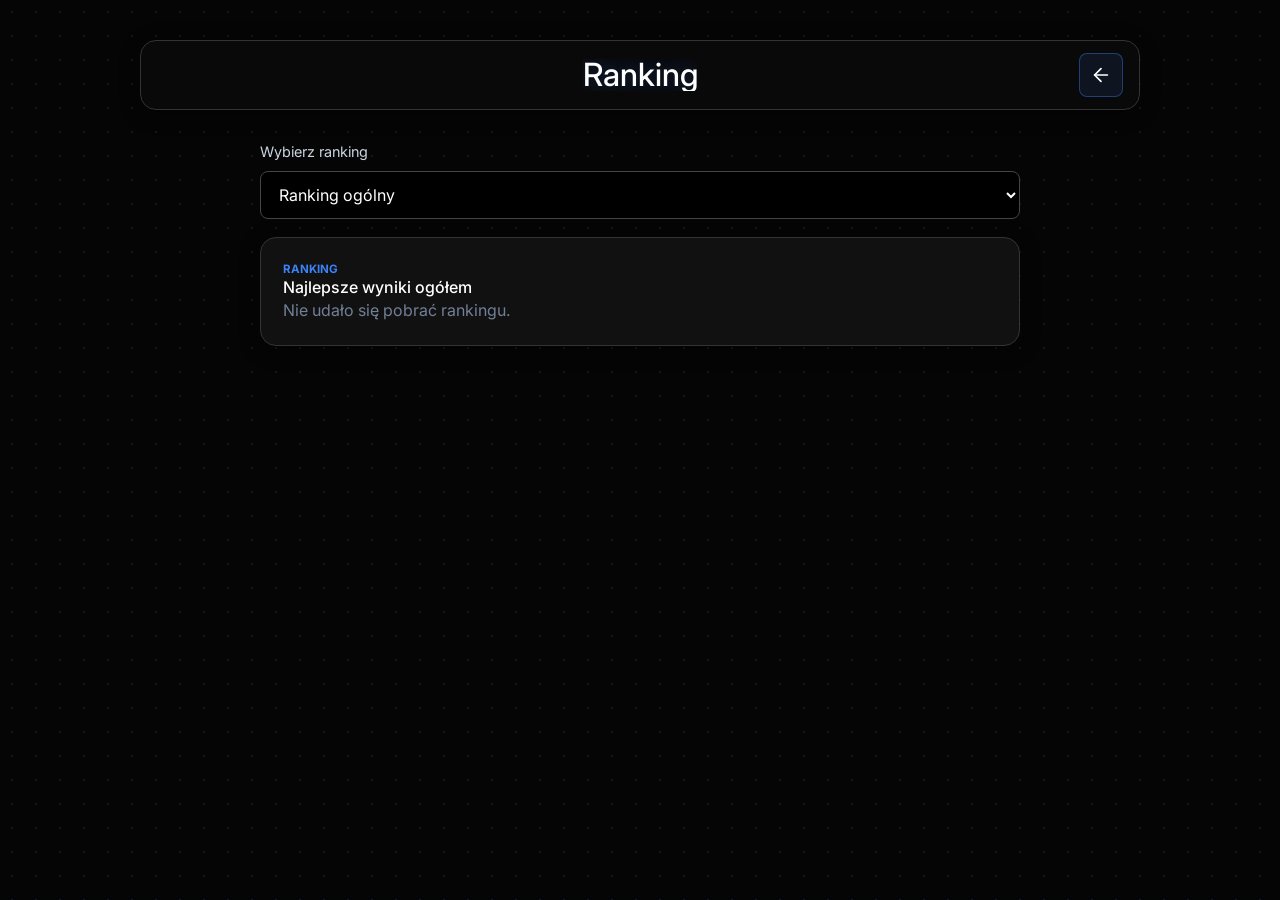
==== ranking.html @ 5c060204 "feature: yolo" ====
<!DOCTYPE html>
<html lang="pl">
<head>
    <meta charset="UTF-8">
    <meta name="viewport" content="width=device-width, initial-scale=1.0">
    <title>Ranking - BAZA SIADA</title>
    <link rel="icon" type="image/png" href="favicon.png">
    <link rel="preconnect" href="https://fonts.googleapis.com">
    <link rel="preconnect" href="https://fonts.gstatic.com" crossorigin>
    <link href="https://fonts.googleapis.com/css2?family=Inter:wght@400;500;600;700&display=swap" rel="stylesheet">
    <link rel="stylesheet" href="style.css">
</head>
<body>
    <div class="quiz-container">
        <header class="app-bar">
            <div id="presence-counter" class="presence-counter hidden" aria-live="polite">
                <span id="presence-label">Aktywni teraz</span>
                <strong id="presence-count">--</strong>
            </div>
            <h1>Ranking</h1>
            <div class="app-bar-actions">
                <a href="index.html" class="app-bar-icon" aria-label="Wróć do quizów" title="Wróć do quizów">
                    <svg viewBox="0 0 24 24" aria-hidden="true">
                        <path d="M19 12H5"></path>
                        <path d="M12 19l-7-7 7-7"></path>
                    </svg>
                </a>
            </div>
        </header>

        <main class="ranking-page">
            <section class="ranking-controls">
                <label for="rankingSelector">Wybierz ranking</label>
                <select id="rankingSelector">
                    <option value="overall">Ranking ogólny</option>
                </select>
            </section>

            <section id="ranking-panel" class="leaderboard-box">
                <div class="global-leaderboard-header">
                    <span id="ranking-kicker">Ranking</span>
                    <h2 id="ranking-title">Najlepsze wyniki ogółem</h2>
                </div>
                <div id="ranking-leaderboard">
                    <p class="leaderboard-empty">Ładowanie rankingu...</p>
                </div>
            </section>
        </main>
    </div>

    <script type="module" src="js/ranking.js"></script>
</body>
</html>
---- style.css ----
:root {
  --font-main: "Inter", "Segoe UI", Roboto, system-ui, sans-serif;
  --color-bg-base: #050505;
  --color-card-bg: #111111;
  --color-element-bg: #1a1a1a;
  --color-text-primary: #ffffff;
  --color-text-secondary: #cbd5e0;
  --color-text-tertiary: #718096;
  --color-primary: #3b82f6;
  --color-correct-text: #4ade80;
  --color-correct-bg: rgba(74, 222, 128, 0.15);
  --color-correct-border: #4ade80;
  --color-incorrect-text: #fc8181;
  --color-incorrect-bg: rgba(252, 129, 129, 0.15);
  --color-incorrect-border: #fc8181;
  --color-missed-text: #f6ad55;
  --color-missed-bg: rgba(246, 173, 85, 0.15);
  --color-missed-border: #f6ad55;
  --border-radius-main: 16px;
  --border-radius-small: 8px;
  --border-radius-pill: 999px;
  --transition-speed: 0.25s;
  --shadow-panel: 0 4px 20px rgba(0, 0, 0, 0.4);
  --glow-primary: 0 0 15px rgba(59, 130, 246, 0.3);
}

*, *::before, *::after {
  box-sizing: border-box;
  margin: 0;
  padding: 0;
}

body {
  font-family: var(--font-main);
  background-color: var(--color-bg-base);
  background-image: radial-gradient(rgba(59, 130, 246, 0.15) 1px, transparent 1px);
  background-size: 24px 24px;
  color: var(--color-text-primary);
  line-height: 1.6;
  padding: 40px 20px;
  min-height: 100vh;
}

.presence-counter {
  display: inline-flex;
  align-items: center;
  gap: 10px;
  padding: 10px 14px;
  border: 1px solid rgba(74, 222, 128, 0.35);
  border-radius: var(--border-radius-pill);
  background: rgba(17, 17, 17, 0.92);
  box-shadow: var(--shadow-panel);
  color: var(--color-text-secondary);
  font-size: 0.85rem;
  backdrop-filter: blur(12px);
  min-width: 0;
  justify-self: start;
}

.presence-counter::before {
  content: "";
  width: 8px;
  height: 8px;
  border-radius: 50%;
  background: var(--color-correct-text);
  box-shadow: 0 0 12px rgba(74, 222, 128, 0.8);
}

.presence-counter strong {
  color: var(--color-text-primary);
  font-size: 0.95rem;
}

@media (max-width: 600px) {
  .presence-counter {
    position: fixed;
    right: 10px;
    bottom: 10px;
    z-index: 120;
    padding: 8px 10px;
    font-size: 0.75rem;
    gap: 8px;
  }

  .presence-counter span {
    display: none;
  }
}

h1, h2, h3, h4 {
  font-weight: 500;
  color: var(--color-text-primary);
  letter-spacing: 0;
}

h1 {
  font-size: 2.2rem;
  margin-bottom: 2.5rem;
  text-align: center;
  text-shadow: 0 0 25px rgba(59, 130, 246, 0.4);
}

h2 { font-size: 1.6rem; margin-bottom: 0.75rem; }
h3 { font-size: 1.25rem; margin-bottom: 1rem; }
p, small { color: var(--color-text-secondary); }

.quiz-container {
  max-width: 1000px;
  margin: 0 auto;
  animation: fadeInUp 0.6s ease-out;
}

.app-bar {
  position: sticky;
  top: 12px;
  z-index: 100;
  display: flex;
  flex-wrap: wrap;
  align-items: center;
  justify-content: space-between;
  gap: 12px;
  min-height: 70px;
  margin-bottom: 30px;
  padding: 12px 16px;
  border: 1px solid #333;
  border-radius: var(--border-radius-main);
  background: rgba(10, 10, 10, 0.94);
  box-shadow: var(--shadow-panel);
  backdrop-filter: blur(16px);
}

.app-bar-left,
.app-bar-actions {
  display: inline-flex;
  align-items: center;
  gap: 8px;
  position: relative;
  z-index: 1;
}

.app-bar-left {
  justify-self: start;
}

.app-bar-actions {
  margin-left: auto;
}

.app-bar h1 {
  position: absolute;
  left: 50%;
  transform: translateX(-50%);
  margin: 0;
  text-align: center;
  font-size: 2rem;
  line-height: 1;
  max-width: calc(100% - 300px);
  overflow: hidden;
  text-overflow: ellipsis;
  white-space: nowrap;
  pointer-events: none;
}

.app-bar-icon {
  width: 44px;
  height: 44px;
  min-width: 44px;
  display: grid;
  place-items: center;
  border: 1px solid rgba(59, 130, 246, 0.4);
  border-radius: var(--border-radius-small);
  background: rgba(59, 130, 246, 0.1);
  color: var(--color-text-primary);
  cursor: pointer;
  text-decoration: none;
  padding: 0;
  transition: border-color var(--transition-speed), box-shadow var(--transition-speed), background var(--transition-speed);
}

.app-bar-icon:hover,
.app-bar-icon:focus-visible {
  border-color: var(--color-primary);
  background: rgba(59, 130, 246, 0.18);
  box-shadow: var(--glow-primary);
  outline: none;
}

.app-bar-icon svg {
  width: 22px;
  height: 22px;
  fill: none;
  stroke: currentColor;
  stroke-width: 1.8;
  stroke-linecap: round;
  stroke-linejoin: round;
}

.global-leaderboard-header span {
  display: block;
  color: var(--color-primary);
  font-size: 0.72rem;
  font-weight: 700;
  text-transform: uppercase;
}

.global-leaderboard-header h2,
.global-leaderboard-header h3 {
  margin: 0;
  font-size: 1rem;
  line-height: 1.2;
}

@media (max-width: 760px) {
  body {
    padding: 16px 12px 32px;
  }

  .app-bar {
    top: 8px;
    gap: 8px;
    min-height: 44px;
    margin-bottom: 8px;
    padding: 6px 8px;
    border: 1px solid #252525;
    border-radius: var(--border-radius-small);
    background: rgba(10, 10, 10, 0.96);
    box-shadow: 0 3px 14px rgba(0, 0, 0, 0.35);
    backdrop-filter: blur(12px);
  }

  .app-bar-icon {
    width: 32px;
    height: 32px;
    min-width: 32px;
    border-color: #333;
    background: rgba(17, 17, 17, 0.92);
  }

  .app-bar-icon svg {
    width: 18px;
    height: 18px;
  }

  .app-bar h1 {
    position: static;
    transform: none;
    flex: 1;
    min-width: 0;
    max-width: none;
    font-size: 1rem;
    font-weight: 500;
    line-height: 1;
    text-align: left;
    text-shadow: none;
    pointer-events: auto;
  }

}

.profile-modal {
  position: fixed;
  inset: 0;
  z-index: 300;
  display: grid;
  place-items: center;
  padding: 20px;
  overflow-y: auto;
  background: rgba(0, 0, 0, 0.72);
  backdrop-filter: blur(8px);
}

.profile-modal-panel {
  position: relative;
  width: min(100%, 420px);
  max-height: calc(100dvh - 40px);
  overflow-y: auto;
  overscroll-behavior: contain;
  padding: 28px;
  border: 1px solid #333;
  border-radius: var(--border-radius-main);
  background: var(--color-card-bg);
  box-shadow: var(--shadow-panel);
}

.profile-modal-panel h2 {
  margin-bottom: 6px;
  padding-right: 34px;
}

.profile-modal-panel p {
  margin-bottom: 20px;
}

.profile-modal-panel label {
  display: block;
  margin-bottom: 8px;
  color: var(--color-text-secondary);
  font-size: 0.9rem;
}

.profile-modal-panel input[type="text"] {
  width: 100%;
  padding: 12px 14px;
  border: 1px solid #444;
  border-radius: var(--border-radius-small);
  background: #000;
  color: var(--color-text-primary);
  font: inherit;
}

.profile-modal-panel input[type="text"]:focus {
  outline: none;
  border-color: var(--color-primary);
  box-shadow: var(--glow-primary);
}

.profile-modal-close {
  position: absolute;
  top: 12px;
  right: 12px;
  width: 36px;
  height: 36px;
  min-width: 36px;
  padding: 0;
  border-radius: var(--border-radius-small);
}

.profile-modal-actions {
  display: grid;
  gap: 10px;
  margin-top: 18px;
}

.profile-modal-actions .primary-action {
  background: var(--color-primary);
  border-color: var(--color-primary);
  color: #fff;
  box-shadow: var(--glow-primary);
}

.profile-modal-actions .secondary-action {
  background: transparent;
  border-color: transparent;
  color: var(--color-text-tertiary);
  box-shadow: none;
}

.profile-modal-actions .secondary-action:hover:not(:disabled) {
  background: rgba(255, 255, 255, 0.04);
  color: var(--color-text-secondary);
  transform: none;
  box-shadow: none;
}

@media (max-width: 480px) {
  .profile-modal {
    padding: 10px;
  }

  .profile-modal-panel {
    width: min(100%, 420px);
    max-height: calc(100dvh - 20px);
    padding: 18px;
    border-radius: var(--border-radius-small);
  }

  .profile-modal-panel h2 {
    font-size: 1.25rem;
  }

  .profile-modal-panel p {
    margin-bottom: 14px;
    font-size: 0.9rem;
  }

  .profile-modal-panel input[type="text"] {
    padding: 10px 12px;
  }

  .turnstile-container {
    margin-top: 12px;
    min-height: 60px;
  }

  .profile-modal-actions {
    gap: 8px;
    margin-top: 12px;
  }

  .profile-modal-actions button {
    min-height: 42px;
    padding: 9px 12px;
    white-space: normal;
  }
}



.file-card, .mode-btn, .quiz-info, .question, .score, .controls {
  background: var(--color-card-bg);
  border: 1px solid #333;
  border-radius: var(--border-radius-main);
  padding: 30px;
  box-shadow: var(--shadow-panel);
  margin-bottom: 24px;
  position: relative;
  overflow: hidden;
}

.file-card::before, .mode-btn::before {
  content: "";
  position: absolute;
  top: 0; left: 0; width: 4px; height: 100%;
  background: transparent;
  transition: background var(--transition-speed);
}

.file-card:hover::before, .mode-btn:hover::before {
  background: var(--color-primary);
}

.file-card, .mode-btn {
  cursor: pointer;
  transition: transform var(--transition-speed), box-shadow var(--transition-speed);
  animation: fadeInUp 0.6s ease-out backwards;
}

.file-card:hover, .mode-btn:hover {
  transform: translateY(-4px);
  box-shadow: 0 8px 30px rgba(0,0,0,0.5);
  border-color: #555;
}

.file-grid {
  display: grid;
  grid-template-columns: repeat(auto-fit, minmax(300px, 1fr));
  gap: 20px;
  margin-top: 20px;
}

.semester-header {
  grid-column: 1 / -1;
  border-bottom: 1px solid #333;
  padding-bottom: 10px;
  margin-top: 30px;
  margin-bottom: 20px;
  color: var(--color-primary);
  text-transform: uppercase;
  font-size: 0.8rem;
  letter-spacing: 0.15em;
  font-weight: 600;
}

.mode-buttons {
  display: flex;
  flex-direction: column;
  gap: 16px;
}

@media (min-width: 600px) {
  .mode-buttons { flex-direction: row; flex-wrap: wrap; }
  .mode-btn { flex: 1; min-width: 250px; }
}

.input-group {
  margin-top: 20px;
  display: flex;
  align-items: center;
  gap: 12px;
  padding-top: 20px;
  border-top: 1px solid #222;
}

.checkbox-group {
  margin-top: 5px;
  flex-direction: row;
  align-items: center;
  justify-content: flex-start;
}

.input-group input[type="number"] {
  width: 70px;
  padding: 8px;
  border-radius: var(--border-radius-small);
  border: 1px solid #444;
  background: #000;
  color: var(--color-text-primary);
  text-align: center;
  font-family: monospace;
  font-size: 1rem;
}

.input-group input:focus {
  outline: none;
  border-color: var(--color-primary);
  box-shadow: var(--glow-primary);
}

.checkbox-group input[type="checkbox"] {
  width: auto;
  margin-right: 5px;
}

.checkbox-group label {
  margin-bottom: 0;
  cursor: pointer;
}

.turnstile-container {
  display: flex;
  justify-content: center;
  margin-top: 16px;
  min-height: 65px;
}

.progress-section {
  margin-bottom: 20px;
  padding: 0 10px;
}

.progress-container {
  background: #222;
  border-radius: var(--border-radius-pill);
}

#global-progress-bar {
  background: var(--color-primary);
  box-shadow: var(--glow-primary);
}

#global-progress-text {
  text-align: center;
  margin-top: 5px;
  font-size: 0.9rem;
  color: var(--color-text-secondary);
}

.question-number {
  display: inline-block;
  color: var(--color-primary);
  border: 1px solid var(--color-primary);
  padding: 4px 12px;
  border-radius: var(--border-radius-pill);
  font-size: 0.75rem;
  font-weight: 700;
  margin-bottom: 16px;
  letter-spacing: 0.05em;
  background: rgba(59, 130, 246, 0.1);
}

.question h3, .study-question h4 {
  font-size: 1.35rem;
  line-height: 1.5;
  margin-bottom: 30px;
  font-weight: 400;
}

.option, .study-answer {
  display: flex;
  align-items: flex-start;
  gap: 16px;
  margin-bottom: 10px;
  padding: 16px 20px;
  background: rgba(255, 255, 255, 0.03);
  border: 1px solid transparent;
  border-radius: var(--border-radius-small);
  transition: all var(--transition-speed);
  font-size: 1rem;
}

.option {
  cursor: pointer;
}

.option:hover {
  background: rgba(255, 255, 255, 0.06);
  border-color: var(--color-primary);
}

.option label {
  cursor: pointer;
  flex-grow: 1;
}

.correct {
  background: var(--color-correct-bg);
  border-color: var(--color-correct-border);
  box-shadow: 0 0 15px rgba(74, 222, 128, 0.1);
}

.study-answer.correct {
  color: #ffffff;
  font-weight: 600;
}

.incorrect {
  background: var(--color-incorrect-bg);
  border-color: var(--color-incorrect-border);
}

.study-answer.incorrect2 {
  color: var(--color-text-secondary);
  background: transparent;
  border: 1px solid rgba(255,255,255,0.05);
}

.missed {
  border: 1px dashed var(--color-missed-border);
  background: var(--color-missed-bg);
}

.study-marker {
  margin-right: 12px;
  font-weight: bold;
}

.study-marker.correct, .correct-color {
  color: var(--color-correct-text);
}

.study-marker.neutral {
  color: var(--color-text-tertiary);
}

.missed-color {
  color: var(--color-missed-text);
}

.incorrect-color {
  color: var(--color-incorrect-text);
}

.progress-bar-container {
  display: inline-block;
  margin-right: 10px;
}

.progress-dot {
  font-size: 1.2em;
  line-height: 1;
}

.progress-dot.filled {
  color: var(--color-correct-text);
}

.progress-dot.empty {
  color: var(--color-element-bg);
}

.progress-badge {
  font-size: 0.8em;
  color: var(--color-primary);
  font-weight: bold;
  text-transform: uppercase;
  letter-spacing: 1px;
}

.controls {
  position: sticky;
  top: 96px;
  z-index: 80;
  background: var(--color-card-bg);
  border: 1px solid #333;
  border-radius: 99px;
  display: flex;
  justify-content: center;
  align-items: center;
  gap: 12px;
  flex-wrap: wrap;
  width: fit-content;
  max-width: 90%;
  margin: 0 auto 30px auto;
  padding: 10px 20px;
  box-shadow: var(--shadow-panel);
}

.app-bar .controls {
  position: static;
  top: auto;
  z-index: 1;
  order: 10;
  flex: 0 0 auto;
  margin: 6px auto 0;
}

@media (max-width: 600px) {
  .controls {
    width: fit-content;
    max-width: 100%;
    border-radius: var(--border-radius-small);
    padding: 3px;
    gap: 4px;
    margin: 0 0 12px auto;
    flex-direction: row;
    flex-wrap: nowrap;
    justify-content: flex-end;
    background: rgba(17, 17, 17, 0.94);
    border-color: #2a2a2a;
    box-shadow: var(--shadow-panel);
  }

  .app-bar .controls {
    flex-basis: 100%;
    justify-content: center;
    margin: 4px auto 0;
  }
  
  .controls button {
    flex: 0 0 auto;
    min-width: 0;
    height: auto;
    min-height: 32px;
    padding: 6px 10px;
    display: flex;
    align-items: center;
    justify-content: center;
    border-radius: 7px;
    font-size: 0.72rem;
    font-weight: 600;
    line-height: 1.2;
    white-space: nowrap;
    word-break: normal;
    text-align: center;
  }
  
  .controls button:only-child {
    min-width: 0;
    max-width: none;
  }
  
  #drawNextBtn {
    font-size: 0.75rem;
  }
}

button {
  background: #252525;
  color: var(--color-text-primary);
  border: 1px solid rgba(255,255,255,0.05);
  padding: 10px 20px;
  border-radius: 99px;
  cursor: pointer;
  font-weight: 600;
  font-size: 0.9rem;
  transition: all var(--transition-speed);
  min-width: 100px;
  text-align: center;
  white-space: nowrap;
}

button:hover:not(:disabled) {
  background: #353535;
  transform: translateY(-2px);
  box-shadow: 0 4px 12px rgba(0,0,0,0.3);
}

button:disabled {
  opacity: 0.4;
  cursor: not-allowed;
}

#checkBtn, #drawNextBtn {
  background: var(--color-primary);
  color: #fff;
  border-color: var(--color-primary);
  box-shadow: 0 4px 15px rgba(59, 130, 246, 0.3);
}

#checkBtn:hover:not(:disabled), #drawNextBtn:hover {
  background: #2563eb;
  box-shadow: 0 6px 20px rgba(59, 130, 246, 0.5);
}

.score {
  text-align: center;
  border-color: var(--color-primary);
}

.score h2 {
  color: var(--color-primary);
  font-size: 2rem;
}

.score-percentage {
  font-size: 2.5rem;
  margin: 10px 0;
}

.mastery-message {
  margin-top: 15px;
  color: var(--color-primary);
}

.score-submit-status {
  margin: 0 0 24px;
  padding: 12px 16px;
  border-radius: var(--border-radius-small);
  border: 1px solid #333;
  background: var(--color-card-bg);
  color: var(--color-text-secondary);
  text-align: center;
}

.score-submit-status.success {
  color: var(--color-correct-text);
  border-color: var(--color-correct-border);
  background: var(--color-correct-bg);
}

.score-submit-status.warning {
  color: var(--color-missed-text);
  border-color: var(--color-missed-border);
  background: var(--color-missed-bg);
}

.score-submit-status.error {
  color: var(--color-incorrect-text);
  border-color: var(--color-incorrect-border);
  background: var(--color-incorrect-bg);
}

.ranking-page {
  max-width: 760px;
  margin: 0 auto;
}

.ranking-controls {
  margin-bottom: 18px;
}

.ranking-controls label {
  display: block;
  margin-bottom: 8px;
  color: var(--color-text-secondary);
  font-size: 0.9rem;
}

.ranking-controls select {
  width: 100%;
  padding: 12px 14px;
  border: 1px solid #444;
  border-radius: var(--border-radius-small);
  background: #000;
  color: var(--color-text-primary);
  font: inherit;
}

.ranking-controls select:focus {
  outline: none;
  border-color: var(--color-primary);
  box-shadow: var(--glow-primary);
}

.leaderboard-box {
  padding: 22px;
  border: 1px solid #333;
  border-radius: var(--border-radius-main);
  background: var(--color-card-bg);
  box-shadow: var(--shadow-panel);
}

.global-leaderboard {
  margin-top: 28px;
}

.leaderboard-list {
  list-style-position: inside;
}

.leaderboard-list li {
  display: grid;
  grid-template-columns: minmax(0, 1fr) auto;
  gap: 4px 12px;
  padding: 10px 0;
  border-bottom: 1px solid rgba(255, 255, 255, 0.08);
}

.leaderboard-list li:last-child {
  border-bottom: none;
}

.leaderboard-name {
  color: var(--color-text-primary);
  font-weight: 600;
  overflow-wrap: anywhere;
}

.leaderboard-meta {
  grid-column: 1;
  color: var(--color-text-tertiary);
  font-size: 0.85rem;
}

.leaderboard-list strong {
  grid-column: 2;
  grid-row: 1 / span 2;
  align-self: center;
  color: var(--color-primary);
}

.leaderboard-list-large li {
  padding: 14px 0;
}

.leaderboard-list-large .leaderboard-name {
  font-size: 1.05rem;
}

.leaderboard-empty {
  color: var(--color-text-tertiary);
}

.confetti-layer {
  position: fixed;
  inset: 0;
  z-index: 9999;
  pointer-events: none;
  overflow: hidden;
}

.confetti-piece {
  position: absolute;
  top: -20px;
  display: block;
  border-radius: 2px;
  opacity: 0;
  animation: confettiFall var(--confetti-duration) cubic-bezier(0.16, 1, 0.3, 1) forwards;
}

.legend {
  display: flex;
  justify-content: center;
  align-items: center;
  gap: 20px;
  flex-wrap: wrap;
  margin: 30px auto;
  padding: 12px 24px;
  background: var(--color-card-bg);
  border: 1px solid #333;
  border-radius: var(--border-radius-main);
  width: 100%;
  box-shadow: var(--shadow-panel);
}

.legend span {
  display: inline-flex;
  align-items: center;
  gap: 6px;
  font-size: 0.9rem;
  font-weight: 500;
}

.legend-label {
  color: var(--color-text-secondary);
  margin-right: 10px;
}

.legend-item {
  display: inline-flex;
  align-items: center;
  gap: 4px;
}

.legend-dot {
  font-size: 1.2em;
}

.study-question {
  margin-bottom: 30px;
  padding: 25px;
  border-radius: var(--border-radius-main);
  background-color: var(--color-card-bg);
  border: 1px solid #333;
  box-shadow: var(--shadow-panel);
}

.study-answers {
  margin-top: 20px;
}

.katex {
  color: var(--color-text-primary);
  font-size: 1.1em !important;
}

@keyframes fadeInUp {
  from {
    opacity: 0;
    transform: translateY(20px);
  }
  to {
    opacity: 1;
    transform: translateY(0);
  }
}

@keyframes confettiFall {
  0% {
    opacity: 1;
    transform: translate3d(0, -20px, 0) rotate(0deg);
  }
  100% {
    opacity: 0;
    transform: translate3d(var(--confetti-drift), calc(100vh + 80px), 0) rotate(var(--confetti-rotation));
  }
}

@media (prefers-reduced-motion: reduce) {
  .confetti-layer {
    display: none;
  }
}

.hidden {
  display: none;
}
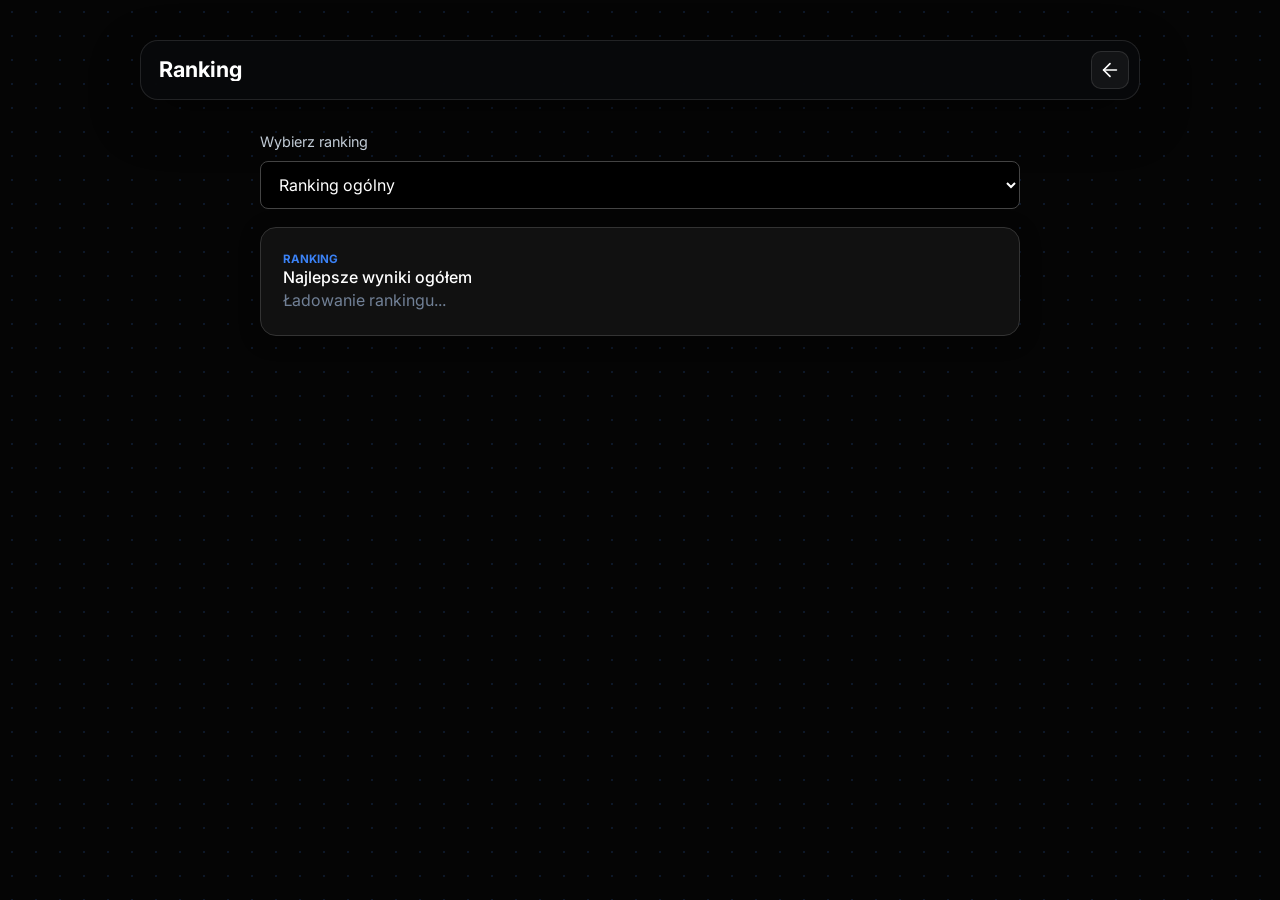
==== commit 656f9473: "Feature: add questions and answers and ui tweaks" ====
--- a/ranking.html
+++ b/ranking.html
@@ -13,18 +13,22 @@
 <body>
     <div class="quiz-container">
         <header class="app-bar">
-            <div id="presence-counter" class="presence-counter hidden" aria-live="polite">
-                <span id="presence-label">Aktywni teraz</span>
-                <strong id="presence-count">--</strong>
+            <div class="app-bar-brand">
+                <h1>Ranking</h1>
             </div>
-            <h1>Ranking</h1>
-            <div class="app-bar-actions">
-                <a href="index.html" class="app-bar-icon" aria-label="Wróć do quizów" title="Wróć do quizów">
-                    <svg viewBox="0 0 24 24" aria-hidden="true">
-                        <path d="M19 12H5"></path>
-                        <path d="M12 19l-7-7 7-7"></path>
-                    </svg>
-                </a>
+            <div class="app-bar-utilities">
+                <div id="presence-counter" class="presence-counter hidden" aria-live="polite">
+                    <span id="presence-label">Aktywni teraz</span>
+                    <strong id="presence-count">--</strong>
+                </div>
+                <div class="app-bar-actions">
+                    <a href="index.html" class="app-bar-icon" aria-label="Wróć do quizów" title="Wróć do quizów">
+                        <svg viewBox="0 0 24 24" aria-hidden="true">
+                            <path d="M19 12H5"></path>
+                            <path d="M12 19l-7-7 7-7"></path>
+                        </svg>
+                    </a>
+                </div>
             </div>
         </header>
 
--- a/style.css
+++ b/style.css
@@ -44,23 +44,23 @@
 .presence-counter {
   display: inline-flex;
   align-items: center;
-  gap: 10px;
-  padding: 10px 14px;
-  border: 1px solid rgba(74, 222, 128, 0.35);
-  border-radius: var(--border-radius-pill);
-  background: rgba(17, 17, 17, 0.92);
-  box-shadow: var(--shadow-panel);
+  justify-content: center;
+  gap: 6px;
+  min-height: 32px;
+  padding: 0 9px;
+  border: 1px solid rgba(74, 222, 128, 0.28);
+  border-radius: 9px;
+  background: rgba(18, 24, 20, 0.86);
   color: var(--color-text-secondary);
-  font-size: 0.85rem;
-  backdrop-filter: blur(12px);
+  font-size: 0.72rem;
+  font-weight: 500;
   min-width: 0;
-  justify-self: start;
 }
 
 .presence-counter::before {
   content: "";
-  width: 8px;
-  height: 8px;
+  width: 7px;
+  height: 7px;
   border-radius: 50%;
   background: var(--color-correct-text);
   box-shadow: 0 0 12px rgba(74, 222, 128, 0.8);
@@ -68,23 +68,7 @@
 
 .presence-counter strong {
   color: var(--color-text-primary);
-  font-size: 0.95rem;
-}
-
-@media (max-width: 600px) {
-  .presence-counter {
-    position: fixed;
-    right: 10px;
-    bottom: 10px;
-    z-index: 120;
-    padding: 8px 10px;
-    font-size: 0.75rem;
-    gap: 8px;
-  }
-
-  .presence-counter span {
-    display: none;
-  }
+  font-size: 0.82rem;
 }
 
 h1, h2, h3, h4 {
@@ -114,62 +98,66 @@
   position: sticky;
   top: 12px;
   z-index: 100;
-  display: flex;
-  flex-wrap: wrap;
+  display: grid;
+  grid-template-columns: minmax(150px, 1fr) auto minmax(150px, 1fr);
   align-items: center;
-  justify-content: space-between;
   gap: 12px;
-  min-height: 70px;
   margin-bottom: 30px;
-  padding: 12px 16px;
-  border: 1px solid #333;
-  border-radius: var(--border-radius-main);
-  background: rgba(10, 10, 10, 0.94);
-  box-shadow: var(--shadow-panel);
+  padding: 10px;
+  border: 1px solid rgba(255, 255, 255, 0.11);
+  border-radius: 18px;
+  background: rgba(9, 10, 12, 0.88);
+  box-shadow: 0 18px 50px rgba(0, 0, 0, 0.34);
   backdrop-filter: blur(16px);
 }
 
-.app-bar-left,
+.app-bar-brand,
+.app-bar-utilities,
 .app-bar-actions {
   display: inline-flex;
   align-items: center;
+  min-width: 0;
+}
+
+.app-bar-brand {
+  grid-column: 1;
+  justify-self: start;
+  padding-left: 8px;
+}
+
+.app-bar-utilities {
+  grid-column: 3;
+  justify-self: end;
+  justify-content: flex-end;
   gap: 8px;
-  position: relative;
-  z-index: 1;
-}
-
-.app-bar-left {
-  justify-self: start;
 }
 
 .app-bar-actions {
-  margin-left: auto;
+  gap: 8px;
 }
 
 .app-bar h1 {
-  position: absolute;
-  left: 50%;
-  transform: translateX(-50%);
   margin: 0;
-  text-align: center;
-  font-size: 2rem;
+  font-size: 1.35rem;
+  font-weight: 700;
   line-height: 1;
-  max-width: calc(100% - 300px);
+  letter-spacing: 0;
   overflow: hidden;
   text-overflow: ellipsis;
   white-space: nowrap;
-  pointer-events: none;
+  text-align: left;
+  text-shadow: none;
 }
 
 .app-bar-icon {
-  width: 44px;
-  height: 44px;
-  min-width: 44px;
+  width: 38px;
+  height: 38px;
+  min-width: 38px;
   display: grid;
   place-items: center;
-  border: 1px solid rgba(59, 130, 246, 0.4);
-  border-radius: var(--border-radius-small);
-  background: rgba(59, 130, 246, 0.1);
+  border: 1px solid rgba(255, 255, 255, 0.11);
+  border-radius: 10px;
+  background: rgba(255, 255, 255, 0.05);
   color: var(--color-text-primary);
   cursor: pointer;
   text-decoration: none;
@@ -180,7 +168,7 @@
 .app-bar-icon:hover,
 .app-bar-icon:focus-visible {
   border-color: var(--color-primary);
-  background: rgba(59, 130, 246, 0.18);
+  background: rgba(59, 130, 246, 0.16);
   box-shadow: var(--glow-primary);
   outline: none;
 }
@@ -217,15 +205,51 @@
 
   .app-bar {
     top: 8px;
+    grid-template-columns: 1fr auto;
+    grid-template-areas:
+      "brand utilities"
+      "controls controls";
     gap: 8px;
-    min-height: 44px;
     margin-bottom: 8px;
-    padding: 6px 8px;
-    border: 1px solid #252525;
-    border-radius: var(--border-radius-small);
+    padding: 8px;
+    border-radius: 12px;
     background: rgba(10, 10, 10, 0.96);
     box-shadow: 0 3px 14px rgba(0, 0, 0, 0.35);
     backdrop-filter: blur(12px);
+  }
+
+  .app-bar-brand {
+    grid-area: brand;
+    padding-left: 2px;
+  }
+
+  .app-bar-utilities {
+    grid-area: utilities;
+  }
+
+  .app-bar .controls {
+    grid-area: controls;
+    grid-column: auto;
+    display: grid;
+    grid-template-columns: repeat(auto-fit, minmax(112px, 1fr));
+    width: 100%;
+    justify-content: stretch;
+    margin: 0;
+    overflow: visible;
+  }
+
+  .app-bar-actions {
+    gap: 6px;
+  }
+
+  .presence-counter {
+    min-height: 28px;
+    padding: 0 8px;
+    border-radius: 8px;
+  }
+
+  .presence-counter span {
+    display: none;
   }
 
   .app-bar-icon {
@@ -242,17 +266,13 @@
   }
 
   .app-bar h1 {
-    position: static;
-    transform: none;
-    flex: 1;
-    min-width: 0;
-    max-width: none;
     font-size: 1rem;
     font-weight: 500;
     line-height: 1;
-    text-align: left;
-    text-shadow: none;
-    pointer-events: auto;
+  }
+
+  .app-bar:not(.is-quiz-active) {
+    grid-template-areas: "brand utilities";
   }
 
 }
@@ -312,6 +332,13 @@
   outline: none;
   border-color: var(--color-primary);
   box-shadow: var(--glow-primary);
+}
+
+.profile-error {
+  margin-top: 8px;
+  color: var(--color-incorrect-text);
+  font-size: 0.85rem;
+  line-height: 1.35;
 }
 
 .profile-modal-close {
@@ -676,12 +703,68 @@
 }
 
 .app-bar .controls {
+  grid-column: 2;
+  justify-self: center;
   position: static;
   top: auto;
-  z-index: 1;
-  order: 10;
-  flex: 0 0 auto;
-  margin: 6px auto 0;
+  z-index: auto;
+  margin: 0;
+  padding: 0;
+  border: 0;
+  border-radius: 0;
+  background: transparent;
+  box-shadow: none;
+  flex-wrap: nowrap;
+  max-width: 100%;
+  width: auto;
+  gap: 8px;
+}
+
+.app-bar:not(.is-quiz-active) {
+  grid-template-columns: minmax(0, 1fr) auto;
+}
+
+.app-bar:not(.is-quiz-active) .app-bar-utilities {
+  grid-column: 2;
+}
+
+.app-bar .controls.hidden {
+  display: none !important;
+}
+
+.app-bar .controls button {
+  min-height: 38px;
+  padding: 0 18px;
+  border-radius: 10px;
+  font-size: 0.88rem;
+  line-height: 1;
+  white-space: nowrap;
+}
+
+.app-bar.is-quiz-active {
+  grid-template-columns: minmax(0, 1fr) auto;
+  grid-template-areas:
+    "brand utilities"
+    "controls controls";
+}
+
+.app-bar.is-quiz-active .controls {
+  grid-area: controls;
+  grid-column: auto;
+  display: grid;
+  grid-template-columns: repeat(auto-fit, minmax(140px, 1fr));
+  align-items: center;
+  justify-content: stretch;
+  justify-self: stretch;
+  width: 100%;
+  max-width: none;
+  gap: 8px;
+}
+
+.app-bar.is-quiz-active .controls button {
+  width: 100%;
+  max-width: none;
+  min-width: 0;
 }
 
 @media (max-width: 600px) {
@@ -701,9 +784,7 @@
   }
 
   .app-bar .controls {
-    flex-basis: 100%;
-    justify-content: center;
-    margin: 4px auto 0;
+    box-shadow: none;
   }
   
   .controls button {
@@ -723,6 +804,14 @@
     word-break: normal;
     text-align: center;
   }
+
+  .app-bar .controls button {
+    width: 100%;
+    min-width: 0;
+    min-height: 34px;
+    padding: 0 8px;
+    font-size: 0.72rem;
+  }
   
   .controls button:only-child {
     min-width: 0;
@@ -731,6 +820,31 @@
   
   #drawNextBtn {
     font-size: 0.75rem;
+  }
+}
+
+@media (max-width: 760px) {
+  .app-bar.is-quiz-active {
+    grid-template-columns: 1fr auto;
+    grid-template-areas:
+      "brand utilities"
+      "controls controls";
+  }
+
+  .app-bar.is-quiz-active .controls {
+    grid-area: controls;
+    grid-column: auto;
+    grid-template-columns: repeat(auto-fit, minmax(96px, 1fr));
+    gap: 6px;
+    justify-self: stretch;
+    width: 100%;
+    max-width: 100%;
+    margin: 0;
+  }
+
+  .app-bar.is-quiz-active .controls button {
+    max-width: none;
+    min-width: 0;
   }
 }
 
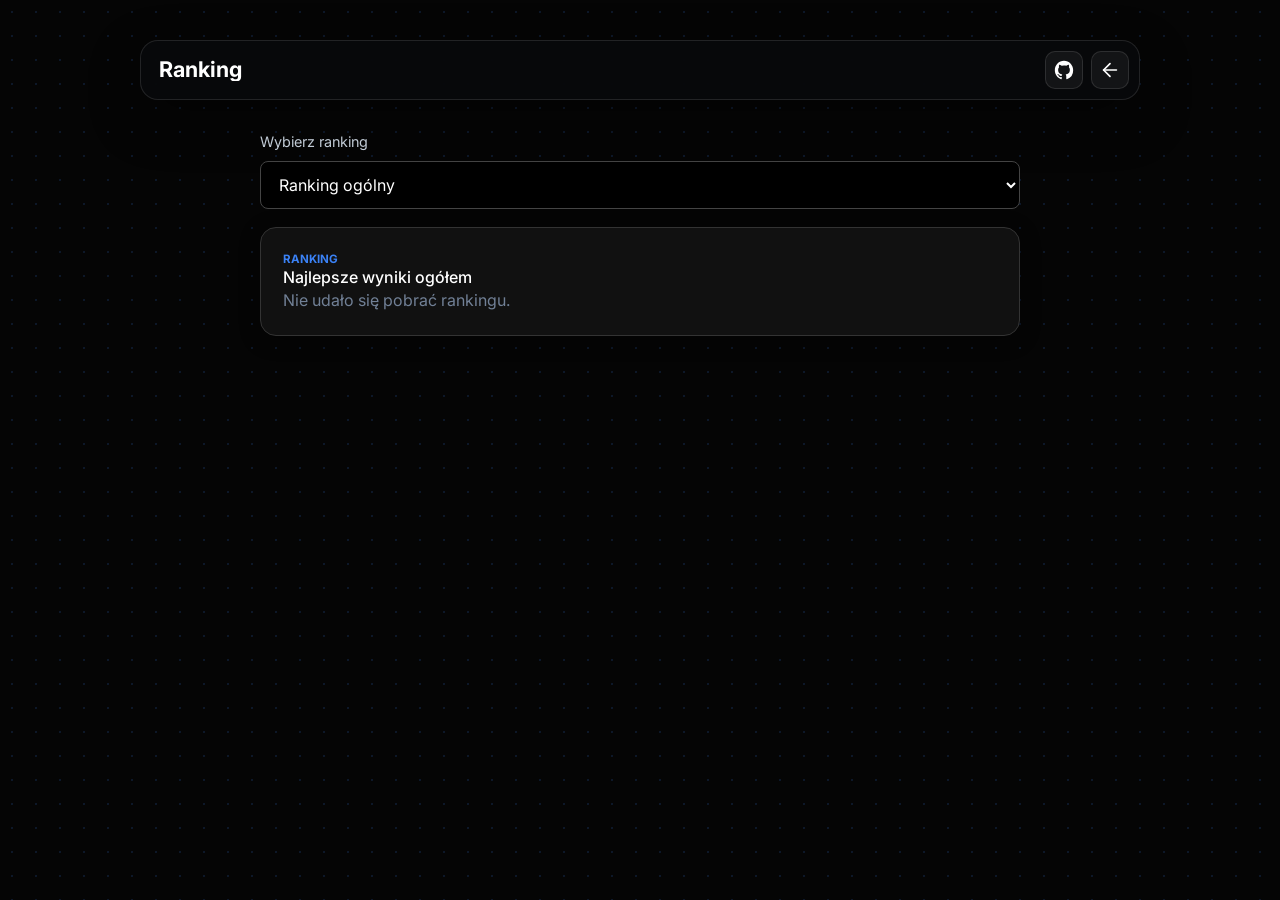
==== commit 685b73ab: "feature: add github repo" ====
--- a/ranking.html
+++ b/ranking.html
@@ -22,6 +22,11 @@
                     <strong id="presence-count">--</strong>
                 </div>
                 <div class="app-bar-actions">
+                    <a href="https://github.com/dill-dough-21/cs-exams" class="app-bar-icon github-link" aria-label="Otwórz GitHub projektu" title="GitHub" target="_blank" rel="noopener noreferrer">
+                        <svg viewBox="0 0 24 24" aria-hidden="true">
+                            <path d="M12 2C6.48 2 2 6.58 2 12.26c0 4.52 2.87 8.36 6.84 9.72.5.1.68-.22.68-.49 0-.24-.01-.88-.01-1.73-2.78.62-3.37-1.38-3.37-1.38-.45-1.19-1.11-1.51-1.11-1.51-.91-.64.07-.63.07-.63 1 .07 1.53 1.06 1.53 1.06.89 1.56 2.34 1.11 2.91.85.09-.66.35-1.11.63-1.36-2.22-.26-4.56-1.14-4.56-5.07 0-1.12.39-2.03 1.03-2.75-.1-.26-.45-1.3.1-2.71 0 0 .84-.28 2.75 1.05A9.35 9.35 0 0 1 12 6.97c.85 0 1.7.12 2.5.35 1.91-1.33 2.75-1.05 2.75-1.05.55 1.41.2 2.45.1 2.71.64.72 1.03 1.63 1.03 2.75 0 3.94-2.34 4.8-4.57 5.06.36.32.68.94.68 1.9 0 1.37-.01 2.48-.01 2.82 0 .27.18.59.69.49A10.13 10.13 0 0 0 22 12.26C22 6.58 17.52 2 12 2z"></path>
+                        </svg>
+                    </a>
                     <a href="index.html" class="app-bar-icon" aria-label="Wróć do quizów" title="Wróć do quizów">
                         <svg viewBox="0 0 24 24" aria-hidden="true">
                             <path d="M19 12H5"></path>
--- a/style.css
+++ b/style.css
@@ -1,3 +1,4 @@
+/* Theme tokens */
 :root {
   --font-main: "Inter", "Segoe UI", Roboto, system-ui, sans-serif;
   --color-bg-base: #050505;
@@ -24,6 +25,7 @@
   --glow-primary: 0 0 15px rgba(59, 130, 246, 0.3);
 }
 
+/* Base */
 *, *::before, *::after {
   box-sizing: border-box;
   margin: 0;
@@ -41,6 +43,7 @@
   min-height: 100vh;
 }
 
+/* App bar and presence */
 .presence-counter {
   display: inline-flex;
   align-items: center;
@@ -183,6 +186,11 @@
   stroke-linejoin: round;
 }
 
+.app-bar-icon.github-link svg {
+  fill: currentColor;
+  stroke: none;
+}
+
 .global-leaderboard-header span {
   display: block;
   color: var(--color-primary);
@@ -277,6 +285,7 @@
 
 }
 
+/* Profile modal */
 .profile-modal {
   position: fixed;
   inset: 0;
@@ -423,6 +432,7 @@
 
 
 
+/* Course, mode, and quiz panels */
 .file-card, .mode-btn, .quiz-info, .question, .score, .controls {
   background: var(--color-card-bg);
   border: 1px solid #333;
@@ -442,7 +452,10 @@
   transition: background var(--transition-speed);
 }
 
-.file-card:hover::before, .mode-btn:hover::before {
+.file-card:hover::before,
+.file-card:focus-visible::before,
+.mode-btn:focus-visible::before,
+.mode-btn:hover::before {
   background: var(--color-primary);
 }
 
@@ -452,10 +465,14 @@
   animation: fadeInUp 0.6s ease-out backwards;
 }
 
-.file-card:hover, .mode-btn:hover {
+.file-card:hover,
+.file-card:focus-visible,
+.mode-btn:focus-visible,
+.mode-btn:hover {
   transform: translateY(-4px);
   box-shadow: 0 8px 30px rgba(0,0,0,0.5);
   border-color: #555;
+  outline: none;
 }
 
 .file-grid {
@@ -467,11 +484,12 @@
 
 .semester-header {
   grid-column: 1 / -1;
+  width: 100%;
   border-bottom: 1px solid #333;
   padding-bottom: 10px;
-  margin-top: 30px;
-  margin-bottom: 20px;
-  color: var(--color-primary);
+  margin-top: 20px;
+  margin-bottom: 10px;
+  color: var(--color-text-primary);
   text-transform: uppercase;
   font-size: 0.8rem;
   letter-spacing: 0.15em;
@@ -562,6 +580,7 @@
   color: var(--color-text-secondary);
 }
 
+/* Quiz content */
 .question-number {
   display: inline-block;
   color: var(--color-primary);
@@ -748,23 +767,38 @@
     "controls controls";
 }
 
+.app-bar.is-quiz-active .app-bar-brand {
+  grid-area: brand;
+  grid-column: auto;
+}
+
+.app-bar.is-quiz-active .app-bar-utilities {
+  grid-area: utilities;
+  grid-column: auto;
+}
+
 .app-bar.is-quiz-active .controls {
   grid-area: controls;
-  grid-column: auto;
-  display: grid;
-  grid-template-columns: repeat(auto-fit, minmax(140px, 1fr));
-  align-items: center;
-  justify-content: stretch;
+  grid-column: 1 / -1;
   justify-self: stretch;
   width: 100%;
   max-width: none;
+}
+
+.quiz-actions {
+  display: flex;
+  flex-wrap: nowrap;
+  align-items: center;
   gap: 8px;
-}
-
-.app-bar.is-quiz-active .controls button {
   width: 100%;
+  min-width: 0;
+}
+
+.app-bar.is-quiz-active .quiz-actions button {
+  flex: 1 1 0;
   max-width: none;
   min-width: 0;
+  width: 100%;
 }
 
 @media (max-width: 600px) {
@@ -833,19 +867,59 @@
 
   .app-bar.is-quiz-active .controls {
     grid-area: controls;
-    grid-column: auto;
-    grid-template-columns: repeat(auto-fit, minmax(96px, 1fr));
-    gap: 6px;
+    grid-column: 1 / -1;
     justify-self: stretch;
     width: 100%;
     max-width: 100%;
     margin: 0;
   }
 
-  .app-bar.is-quiz-active .controls button {
+  .app-bar.is-quiz-active .quiz-actions {
+    gap: 6px;
+  }
+
+  .app-bar.is-quiz-active .quiz-actions button {
     max-width: none;
     min-width: 0;
   }
+}
+
+.app-bar .controls:not(.hidden) {
+  grid-column: 1 / -1;
+  justify-self: stretch;
+  width: 100%;
+  max-width: 100%;
+  margin: 0;
+}
+
+.app-bar .controls:not(.hidden) .quiz-actions {
+  display: flex;
+  flex-wrap: nowrap;
+  width: 100%;
+  max-width: 100%;
+  min-width: 0;
+}
+
+.app-bar .controls:not(.hidden) .quiz-actions button {
+  flex: 1 1 0;
+  width: 100%;
+  min-width: 0;
+  max-width: none;
+}
+
+.quiz-actions.is-active {
+  display: flex;
+  flex-wrap: nowrap;
+  width: 100%;
+  max-width: 100%;
+  min-width: 0;
+}
+
+.quiz-actions.is-active button {
+  flex: 1 1 0;
+  width: 100%;
+  min-width: 0;
+  max-width: none;
 }
 
 button {
@@ -934,6 +1008,7 @@
   background: var(--color-incorrect-bg);
 }
 
+/* Ranking page */
 .ranking-page {
   max-width: 760px;
   margin: 0 auto;
@@ -1126,6 +1201,7 @@
   }
 }
 
+/* Utilities */
 .hidden {
   display: none;
 }
